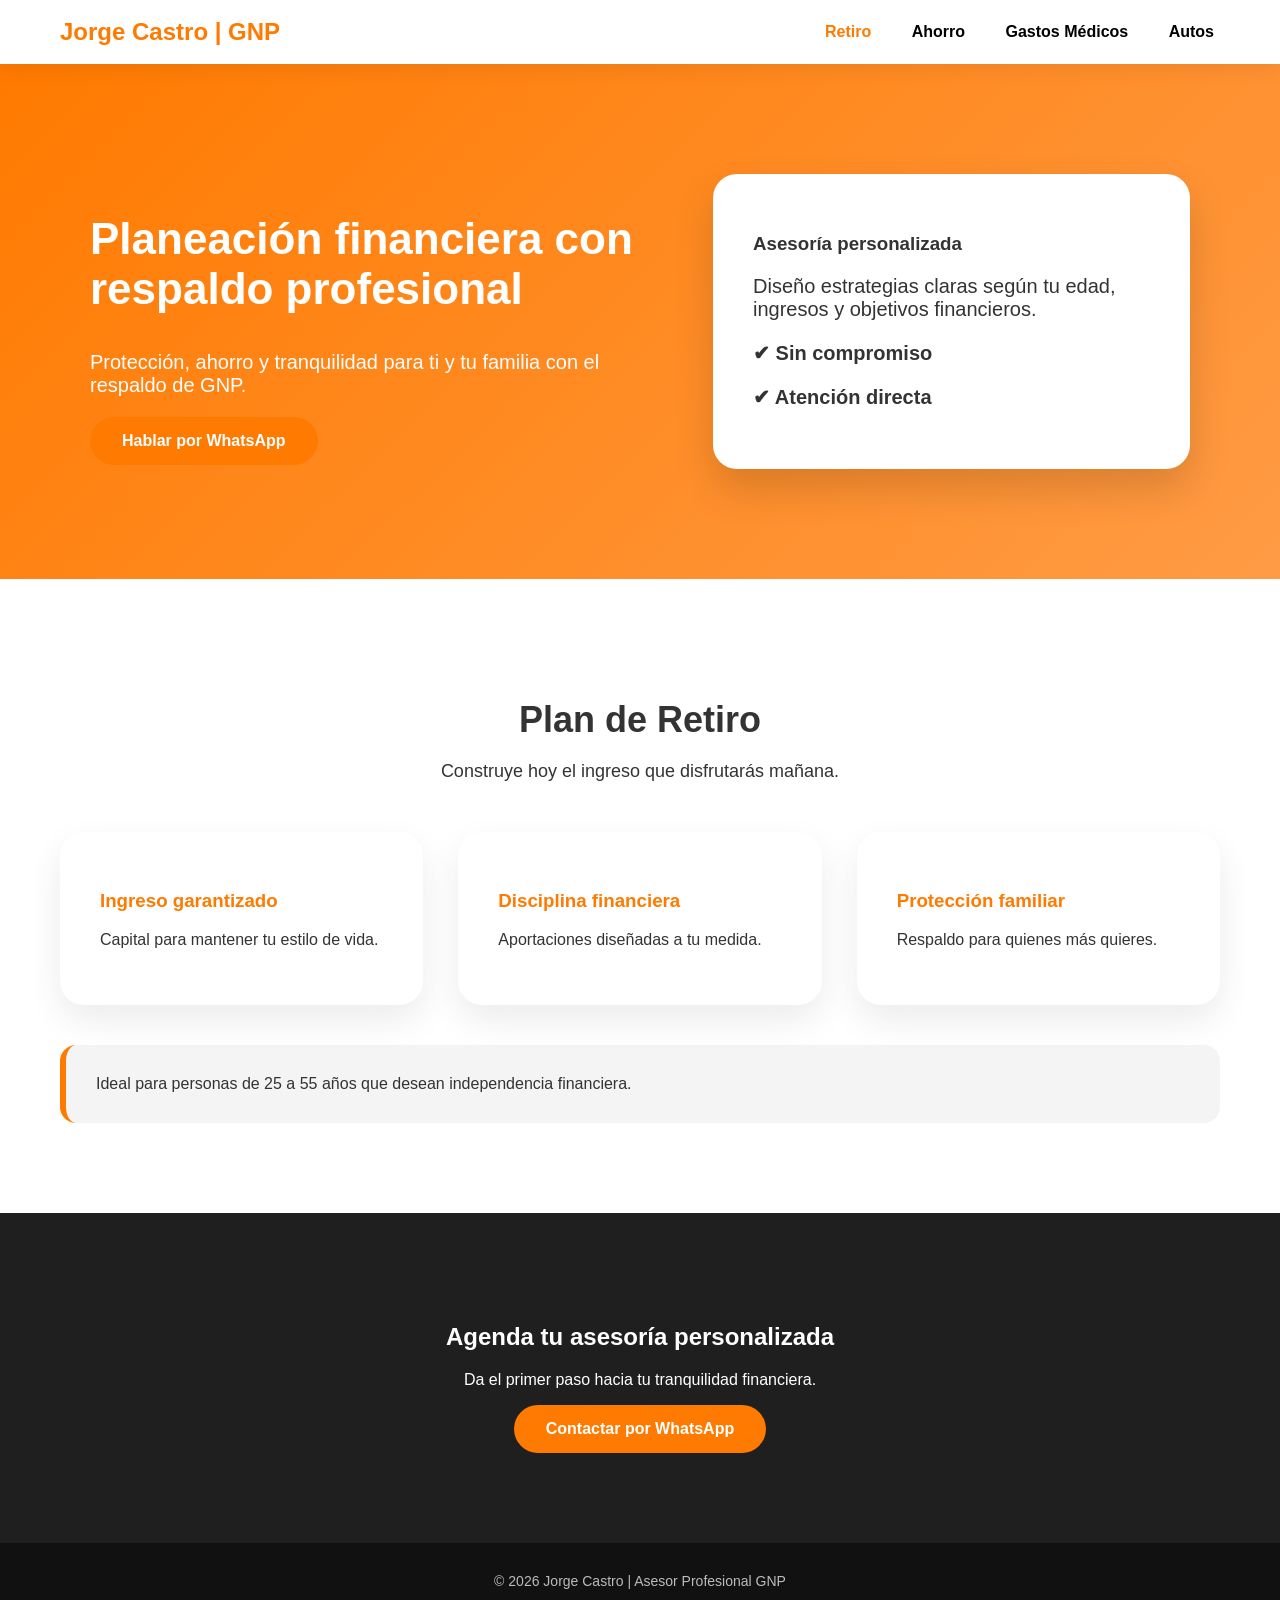
==== index.html @ 045566c6 "Update index.html" ====
<!DOCTYPE html>
<html lang="es">
<head>
<meta charset="UTF-8">
<title>Jorge Castro | Asesor Profesional GNP</title>
<meta name="viewport" content="width=device-width, initial-scale=1.0">
<meta name="description" content="Asesor profesional GNP. Retiro, Ahorro, Gastos Médicos Mayores y Autos.">

<style>
:root{
  --naranja:#ff7a00;
  --gris:#f4f4f4;
  --oscuro:#1f1f1f;
}
*{box-sizing:border-box}
body{
  margin:0;
  font-family:'Segoe UI', Arial, sans-serif;
  color:#333;
  background:#fff;
}
header{
  position:sticky;
  top:0;
  background:#fff;
  box-shadow:0 4px 20px rgba(0,0,0,.08);
  z-index:100;
}
.nav{
  max-width:1200px;
  margin:auto;
  padding:18px 20px;
  display:flex;
  justify-content:space-between;
  align-items:center;
}
.logo{
  font-size:24px;
  font-weight:700;
  color:var(--naranja);
}
.menu button{
  background:none;
  border:none;
  margin-left:24px;
  font-size:16px;
  cursor:pointer;
  font-weight:600;
}
.menu button.active,
.menu button:hover{color:var(--naranja)}

.hero{
  background:linear-gradient(135deg,var(--naranja),#ff9b45);
  color:#fff;
  padding:110px 20px;
}
.hero-inner{
  max-width:1100px;
  margin:auto;
  display:grid;
  grid-template-columns:1.1fr .9fr;
  gap:40px;
  align-items:center;
}
.hero h1{font-size:44px}
.hero p{font-size:20px}
.hero-card{
  background:#fff;
  color:#333;
  padding:40px;
  border-radius:24px;
  box-shadow:0 20px 40px rgba(0,0,0,.15);
}
.btn{
  display:inline-block;
  padding:15px 32px;
  background:var(--naranja);
  color:#fff;
  border-radius:40px;
  text-decoration:none;
  font-weight:700;
}

.section{
  max-width:1200px;
  margin:auto;
  padding:90px 20px;
  display:none;
}
.section.active{display:block}

.section h2{
  font-size:36px;
  text-align:center;
  margin-bottom:20px;
}
.section p.center{
  max-width:850px;
  margin:0 auto 50px;
  text-align:center;
  font-size:18px;
}

.grid{
  display:grid;
  grid-template-columns:repeat(auto-fit,minmax(260px,1fr));
  gap:35px;
}
.card{
  background:#fff;
  border-radius:24px;
  padding:40px;
  box-shadow:0 15px 35px rgba(0,0,0,.08);
}
.card h3{color:var(--naranja)}

.highlight{
  background:var(--gris);
  border-left:6px solid var(--naranja);
  padding:30px;
  border-radius:16px;
  margin-top:40px;
}

.cta{
  background:var(--oscuro);
  color:#fff;
  text-align:center;
  padding:90px 20px;
}
footer{
  background:#111;
  color:#bbb;
  text-align:center;
  padding:30px;
  font-size:14px;
}
</style>

<script>
function tab(id){
  document.querySelectorAll('.section').forEach(s=>s.classList.remove('active'));
  document.querySelectorAll('.menu button').forEach(b=>b.classList.remove('active'));
  document.getElementById(id).classList.add('active');
  document.getElementById('btn-'+id).classList.add('active');
}
</script>
</head>

<body>

<header>
  <div class="nav">
    <div class="logo">Jorge Castro | GNP</div>
    <div class="menu">
      <button id="btn-retiro" class="active" onclick="tab('retiro')">Retiro</button>
      <button id="btn-ahorro" onclick="tab('ahorro')">Ahorro</button>
      <button id="btn-gmm" onclick="tab('gmm')">Gastos Médicos</button>
      <button id="btn-auto" onclick="tab('auto')">Autos</button>
    </div>
  </div>
</header>

<section class="hero">
  <div class="hero-inner">
    <div>
      <h1>Planeación financiera con respaldo profesional</h1>
      <p>Protección, ahorro y tranquilidad para ti y tu familia con el respaldo de GNP.</p>
      <a class="btn" href="https://wa.me/5216121835809" target="_blank">Hablar por WhatsApp</a>
    </div>
    <div class="hero-card">
      <h3>Asesoría personalizada</h3>
      <p>Diseño estrategias claras según tu edad, ingresos y objetivos financieros.</p>
      <p><strong>✔ Sin compromiso</strong></p>
      <p><strong>✔ Atención directa</strong></p>
    </div>
  </div>
</section>

<!-- RETIRO -->
<section id="retiro" class="section active">
<h2>Plan de Retiro</h2>
<p class="center">Construye hoy el ingreso que disfrutarás mañana.</p>
<div class="grid">
  <div class="card"><h3>Ingreso garantizado</h3><p>Capital para mantener tu estilo de vida.</p></div>
  <div class="card"><h3>Disciplina financiera</h3><p>Aportaciones diseñadas a tu medida.</p></div>
  <div class="card"><h3>Protección familiar</h3><p>Respaldo para quienes más quieres.</p></div>
</div>
<div class="highlight">
Ideal para personas de 25 a 55 años que desean independencia financiera.
</div>
</section>

<!-- AHORRO -->
<section id="ahorro" class="section">
<h2>Planes de Ahorro</h2>
<p class="center">Convierte tu esfuerzo mensual en patrimonio.</p>
<div class="grid">
  <div class="card"><h3>Ahorro flexible</h3><p>Pagos ajustados a tus ingresos.</p></div>
  <div class="card"><h3>Objetivos claros</h3><p>Educación, viajes o patrimonio.</p></div>
  <div class="card"><h3>Crecimiento constante</h3><p>Planeación a mediano y largo plazo.</p></div>
</div>
</section>

<!-- GMM -->
<section id="gmm" class="section">
<h2>Gastos Médicos Mayores</h2>
<p class="center">Atención médica privada sin afectar tu economía.</p>
<div class="grid">
  <div class="card"><h3>Hospitales privados</h3><p>Red médica de calidad.</p></div>
  <div class="card"><h3>Emergencias cubiertas</h3><p>Tranquilidad ante imprevistos.</p></div>
  <div class="card"><h3>Protección total</h3><p>Para ti y tu familia.</p></div>
</div>
</section>

<!-- AUTO -->
<section id="auto" class="section">
<h2>Seguro de Auto</h2>
<p class="center">Maneja protegido en todo momento.</p>
<div class="grid">
  <div class="card"><h3>Daños y robo</h3><p>Coberturas completas.</p></div>
  <div class="card"><h3>Asistencia vial</h3><p>Apoyo 24/7.</p></div>
  <div class="card"><h3>Respaldo legal</h3><p>Protección ante cualquier siniestro.</p></div>
</div>
</section>

<section class="cta">
<h2>Agenda tu asesoría personalizada</h2>
<p>Da el primer paso hacia tu tranquilidad financiera.</p>
<a class="btn" href="https://wa.me/5216121835809" target="_blank">Contactar por WhatsApp</a>
</section>

<footer>
© 2026 Jorge Castro | Asesor Profesional GNP
</footer>

</body>
</html>
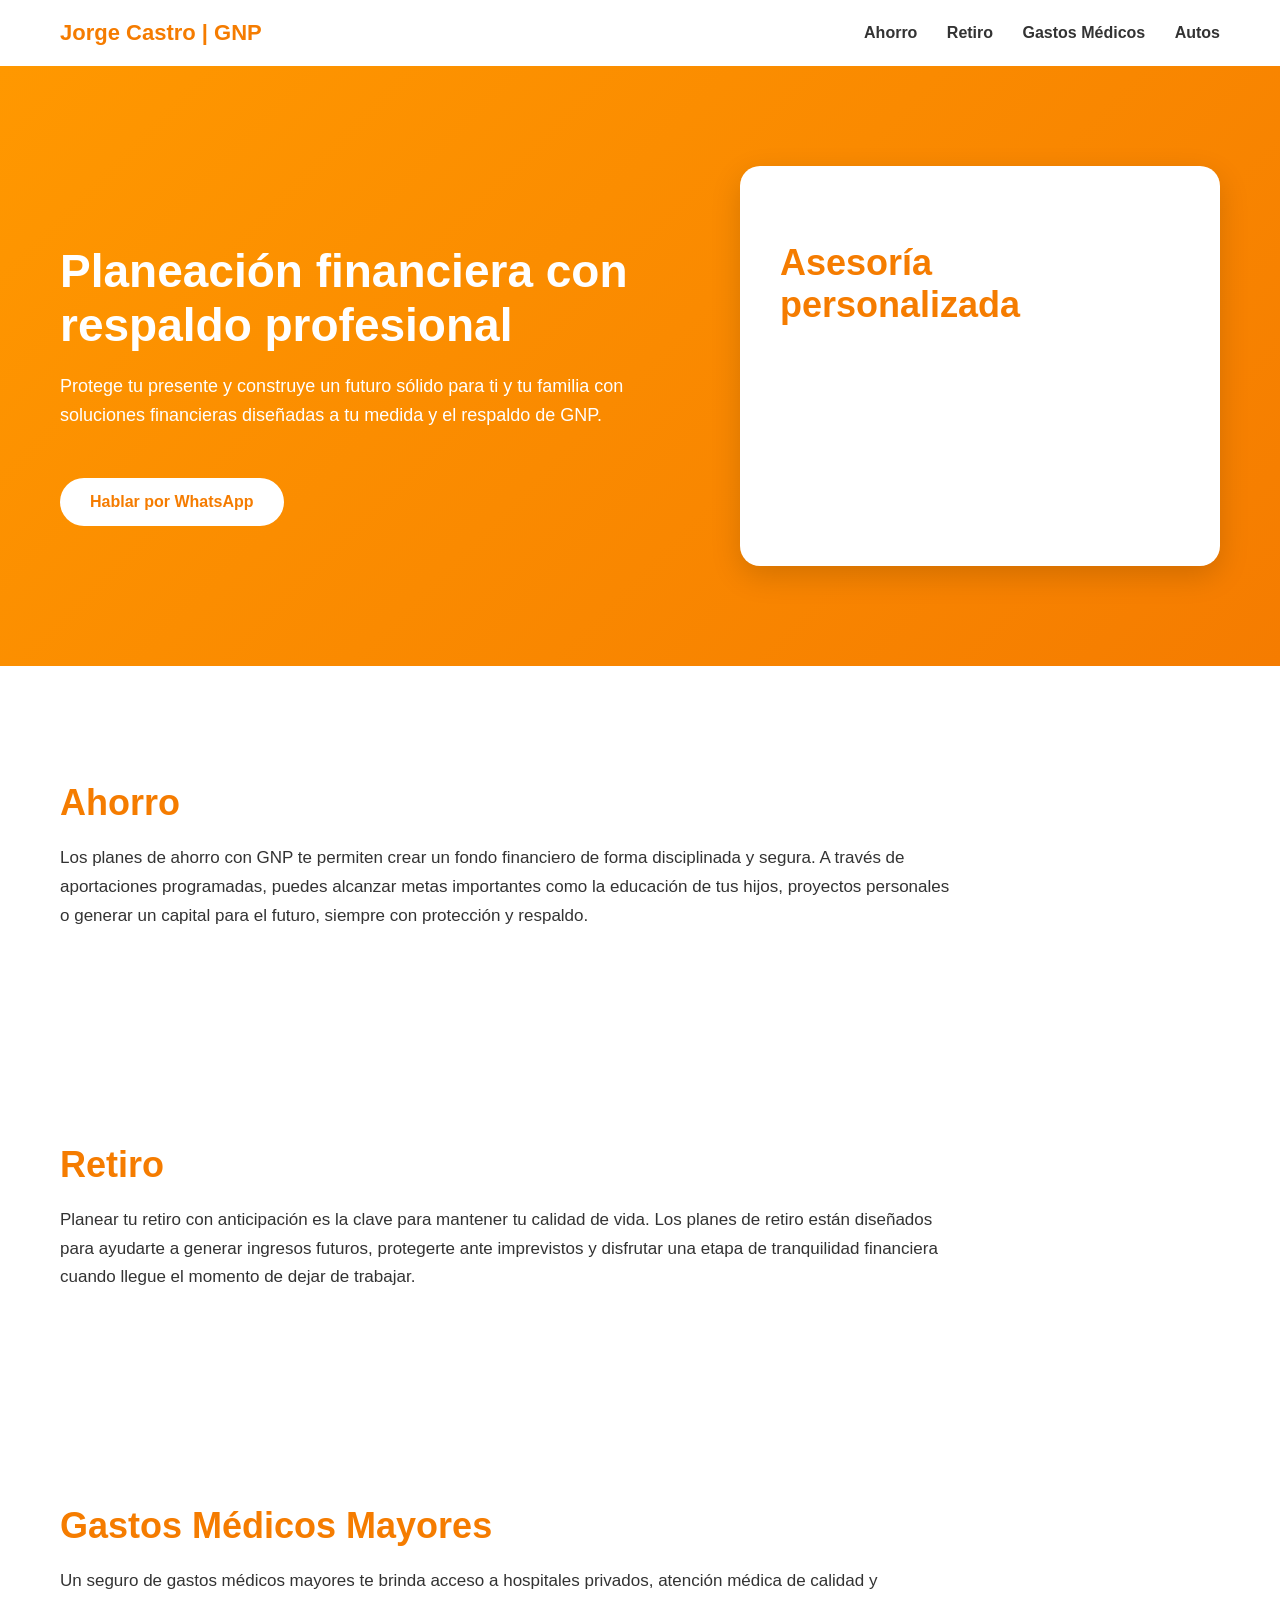
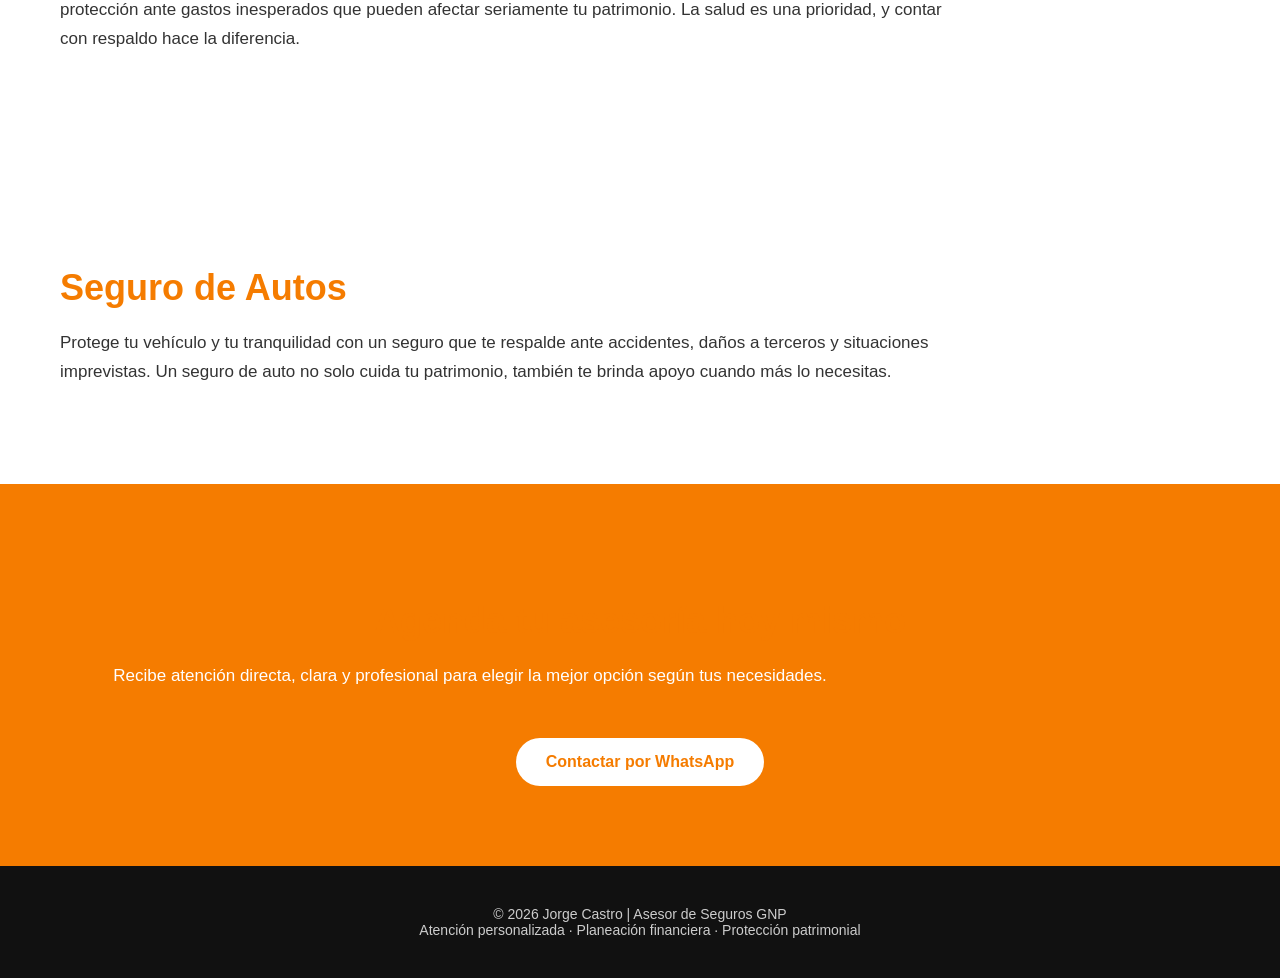
==== commit 5252bdd6: "Update index.html" ====
--- a/index.html
+++ b/index.html
@@ -1,240 +1,214 @@
 <!DOCTYPE html>
 <html lang="es">
 <head>
-<meta charset="UTF-8">
-<title>Jorge Castro | Asesor Profesional GNP</title>
-<meta name="viewport" content="width=device-width, initial-scale=1.0">
-<meta name="description" content="Asesor profesional GNP. Retiro, Ahorro, Gastos Médicos Mayores y Autos.">
-
-<style>
-:root{
-  --naranja:#ff7a00;
-  --gris:#f4f4f4;
-  --oscuro:#1f1f1f;
-}
-*{box-sizing:border-box}
-body{
-  margin:0;
-  font-family:'Segoe UI', Arial, sans-serif;
-  color:#333;
-  background:#fff;
-}
-header{
-  position:sticky;
-  top:0;
-  background:#fff;
-  box-shadow:0 4px 20px rgba(0,0,0,.08);
-  z-index:100;
-}
-.nav{
-  max-width:1200px;
-  margin:auto;
-  padding:18px 20px;
-  display:flex;
-  justify-content:space-between;
-  align-items:center;
-}
-.logo{
-  font-size:24px;
-  font-weight:700;
-  color:var(--naranja);
-}
-.menu button{
-  background:none;
-  border:none;
-  margin-left:24px;
-  font-size:16px;
-  cursor:pointer;
-  font-weight:600;
-}
-.menu button.active,
-.menu button:hover{color:var(--naranja)}
-
-.hero{
-  background:linear-gradient(135deg,var(--naranja),#ff9b45);
-  color:#fff;
-  padding:110px 20px;
-}
-.hero-inner{
-  max-width:1100px;
-  margin:auto;
-  display:grid;
-  grid-template-columns:1.1fr .9fr;
-  gap:40px;
-  align-items:center;
-}
-.hero h1{font-size:44px}
-.hero p{font-size:20px}
-.hero-card{
-  background:#fff;
-  color:#333;
-  padding:40px;
-  border-radius:24px;
-  box-shadow:0 20px 40px rgba(0,0,0,.15);
-}
-.btn{
-  display:inline-block;
-  padding:15px 32px;
-  background:var(--naranja);
-  color:#fff;
-  border-radius:40px;
-  text-decoration:none;
-  font-weight:700;
-}
-
-.section{
-  max-width:1200px;
-  margin:auto;
-  padding:90px 20px;
-  display:none;
-}
-.section.active{display:block}
-
-.section h2{
-  font-size:36px;
-  text-align:center;
-  margin-bottom:20px;
-}
-.section p.center{
-  max-width:850px;
-  margin:0 auto 50px;
-  text-align:center;
-  font-size:18px;
-}
-
-.grid{
-  display:grid;
-  grid-template-columns:repeat(auto-fit,minmax(260px,1fr));
-  gap:35px;
-}
-.card{
-  background:#fff;
-  border-radius:24px;
-  padding:40px;
-  box-shadow:0 15px 35px rgba(0,0,0,.08);
-}
-.card h3{color:var(--naranja)}
-
-.highlight{
-  background:var(--gris);
-  border-left:6px solid var(--naranja);
-  padding:30px;
-  border-radius:16px;
-  margin-top:40px;
-}
-
-.cta{
-  background:var(--oscuro);
-  color:#fff;
-  text-align:center;
-  padding:90px 20px;
-}
-footer{
-  background:#111;
-  color:#bbb;
-  text-align:center;
-  padding:30px;
-  font-size:14px;
-}
-</style>
-
-<script>
-function tab(id){
-  document.querySelectorAll('.section').forEach(s=>s.classList.remove('active'));
-  document.querySelectorAll('.menu button').forEach(b=>b.classList.remove('active'));
-  document.getElementById(id).classList.add('active');
-  document.getElementById('btn-'+id).classList.add('active');
-}
-</script>
+  <meta charset="UTF-8">
+  <meta name="viewport" content="width=device-width, initial-scale=1.0">
+  <title>Jorge Castro | Asesor de Seguros GNP</title>
+
+  <style>
+    body {
+      margin: 0;
+      font-family: Arial, Helvetica, sans-serif;
+      background: #ffffff;
+      color: #333;
+    }
+
+    header {
+      display: flex;
+      justify-content: space-between;
+      align-items: center;
+      padding: 20px 60px;
+      background: #ffffff;
+      box-shadow: 0 2px 8px rgba(0,0,0,0.05);
+    }
+
+    header h1 {
+      color: #f57c00;
+      font-size: 22px;
+      margin: 0;
+    }
+
+    nav a {
+      margin-left: 25px;
+      text-decoration: none;
+      font-weight: bold;
+      color: #333;
+    }
+
+    nav a:hover {
+      color: #f57c00;
+    }
+
+    .hero {
+      background: linear-gradient(135deg, #ff9800, #f57c00);
+      color: white;
+      padding: 100px 60px;
+      display: flex;
+      justify-content: space-between;
+      align-items: center;
+      flex-wrap: wrap;
+    }
+
+    .hero-text {
+      max-width: 600px;
+    }
+
+    .hero h2 {
+      font-size: 46px;
+      margin-bottom: 20px;
+    }
+
+    .hero p {
+      font-size: 18px;
+      line-height: 1.6;
+    }
+
+    .btn {
+      display: inline-block;
+      margin-top: 30px;
+      padding: 15px 30px;
+      background: white;
+      color: #f57c00;
+      font-weight: bold;
+      border-radius: 30px;
+      text-decoration: none;
+    }
+
+    .card {
+      background: white;
+      padding: 40px;
+      border-radius: 20px;
+      box-shadow: 0 10px 30px rgba(0,0,0,0.15);
+      max-width: 400px;
+    }
+
+    section {
+      padding: 80px 60px;
+    }
+
+    section h3 {
+      font-size: 36px;
+      color: #f57c00;
+      margin-bottom: 20px;
+    }
+
+    section p {
+      font-size: 17px;
+      line-height: 1.7;
+      max-width: 900px;
+    }
+
+    .cta {
+      background: #f57c00;
+      color: white;
+      text-align: center;
+      padding: 80px 20px;
+    }
+
+    .cta h3 {
+      font-size: 36px;
+      margin-bottom: 20px;
+    }
+
+    footer {
+      background: #111;
+      color: #ccc;
+      text-align: center;
+      padding: 40px 20px;
+      font-size: 14px;
+    }
+  </style>
 </head>
 
 <body>
 
 <header>
-  <div class="nav">
-    <div class="logo">Jorge Castro | GNP</div>
-    <div class="menu">
-      <button id="btn-retiro" class="active" onclick="tab('retiro')">Retiro</button>
-      <button id="btn-ahorro" onclick="tab('ahorro')">Ahorro</button>
-      <button id="btn-gmm" onclick="tab('gmm')">Gastos Médicos</button>
-      <button id="btn-auto" onclick="tab('auto')">Autos</button>
-    </div>
+  <h1>Jorge Castro | GNP</h1>
+  <nav>
+    <a href="#ahorro">Ahorro</a>
+    <a href="#retiro">Retiro</a>
+    <a href="#gastos">Gastos Médicos</a>
+    <a href="#autos">Autos</a>
+  </nav>
+</header>
+
+<section class="hero">
+  <div class="hero-text">
+    <h2>Planeación financiera con respaldo profesional</h2>
+    <p>
+      Protege tu presente y construye un futuro sólido para ti y tu familia
+      con soluciones financieras diseñadas a tu medida y el respaldo de GNP.
+    </p>
+    <a class="btn" href="https://wa.me/526121835809" target="_blank">
+      Hablar por WhatsApp
+    </a>
   </div>
-</header>
-
-<section class="hero">
-  <div class="hero-inner">
-    <div>
-      <h1>Planeación financiera con respaldo profesional</h1>
-      <p>Protección, ahorro y tranquilidad para ti y tu familia con el respaldo de GNP.</p>
-      <a class="btn" href="https://wa.me/5216121835809" target="_blank">Hablar por WhatsApp</a>
-    </div>
-    <div class="hero-card">
-      <h3>Asesoría personalizada</h3>
-      <p>Diseño estrategias claras según tu edad, ingresos y objetivos financieros.</p>
-      <p><strong>✔ Sin compromiso</strong></p>
-      <p><strong>✔ Atención directa</strong></p>
-    </div>
+
+  <div class="card">
+    <h3>Asesoría personalizada</h3>
+    <p>
+      Diseño estrategias claras de protección, ahorro e inversión de acuerdo
+      a tu edad, ingresos y objetivos financieros.
+    </p>
+    <p>✔ Sin compromiso<br>✔ Atención directa</p>
   </div>
 </section>
 
-<!-- RETIRO -->
-<section id="retiro" class="section active">
-<h2>Plan de Retiro</h2>
-<p class="center">Construye hoy el ingreso que disfrutarás mañana.</p>
-<div class="grid">
-  <div class="card"><h3>Ingreso garantizado</h3><p>Capital para mantener tu estilo de vida.</p></div>
-  <div class="card"><h3>Disciplina financiera</h3><p>Aportaciones diseñadas a tu medida.</p></div>
-  <div class="card"><h3>Protección familiar</h3><p>Respaldo para quienes más quieres.</p></div>
-</div>
-<div class="highlight">
-Ideal para personas de 25 a 55 años que desean independencia financiera.
-</div>
-</section>
-
-<!-- AHORRO -->
-<section id="ahorro" class="section">
-<h2>Planes de Ahorro</h2>
-<p class="center">Convierte tu esfuerzo mensual en patrimonio.</p>
-<div class="grid">
-  <div class="card"><h3>Ahorro flexible</h3><p>Pagos ajustados a tus ingresos.</p></div>
-  <div class="card"><h3>Objetivos claros</h3><p>Educación, viajes o patrimonio.</p></div>
-  <div class="card"><h3>Crecimiento constante</h3><p>Planeación a mediano y largo plazo.</p></div>
-</div>
-</section>
-
-<!-- GMM -->
-<section id="gmm" class="section">
-<h2>Gastos Médicos Mayores</h2>
-<p class="center">Atención médica privada sin afectar tu economía.</p>
-<div class="grid">
-  <div class="card"><h3>Hospitales privados</h3><p>Red médica de calidad.</p></div>
-  <div class="card"><h3>Emergencias cubiertas</h3><p>Tranquilidad ante imprevistos.</p></div>
-  <div class="card"><h3>Protección total</h3><p>Para ti y tu familia.</p></div>
-</div>
-</section>
-
-<!-- AUTO -->
-<section id="auto" class="section">
-<h2>Seguro de Auto</h2>
-<p class="center">Maneja protegido en todo momento.</p>
-<div class="grid">
-  <div class="card"><h3>Daños y robo</h3><p>Coberturas completas.</p></div>
-  <div class="card"><h3>Asistencia vial</h3><p>Apoyo 24/7.</p></div>
-  <div class="card"><h3>Respaldo legal</h3><p>Protección ante cualquier siniestro.</p></div>
-</div>
+<section id="ahorro">
+  <h3>Ahorro</h3>
+  <p>
+    Los planes de ahorro con GNP te permiten crear un fondo financiero de forma
+    disciplinada y segura. A través de aportaciones programadas, puedes alcanzar
+    metas importantes como la educación de tus hijos, proyectos personales o
+    generar un capital para el futuro, siempre con protección y respaldo.
+  </p>
+</section>
+
+<section id="retiro">
+  <h3>Retiro</h3>
+  <p>
+    Planear tu retiro con anticipación es la clave para mantener tu calidad de
+    vida. Los planes de retiro están diseñados para ayudarte a generar ingresos
+    futuros, protegerte ante imprevistos y disfrutar una etapa de tranquilidad
+    financiera cuando llegue el momento de dejar de trabajar.
+  </p>
+</section>
+
+<section id="gastos">
+  <h3>Gastos Médicos Mayores</h3>
+  <p>
+    Un seguro de gastos médicos mayores te brinda acceso a hospitales privados,
+    atención médica de calidad y protección ante gastos inesperados que pueden
+    afectar seriamente tu patrimonio. La salud es una prioridad, y contar con
+    respaldo hace la diferencia.
+  </p>
+</section>
+
+<section id="autos">
+  <h3>Seguro de Autos</h3>
+  <p>
+    Protege tu vehículo y tu tranquilidad con un seguro que te respalde ante
+    accidentes, daños a terceros y situaciones imprevistas. Un seguro de auto
+    no solo cuida tu patrimonio, también te brinda apoyo cuando más lo necesitas.
+  </p>
 </section>
 
 <section class="cta">
-<h2>Agenda tu asesoría personalizada</h2>
-<p>Da el primer paso hacia tu tranquilidad financiera.</p>
-<a class="btn" href="https://wa.me/5216121835809" target="_blank">Contactar por WhatsApp</a>
+  <h3>Agenda tu asesoría hoy mismo</h3>
+  <p>
+    Recibe atención directa, clara y profesional para elegir la mejor opción
+    según tus necesidades.
+  </p>
+  <a class="btn" href="https://wa.me/526121835809" target="_blank">
+    Contactar por WhatsApp
+  </a>
 </section>
 
 <footer>
-© 2026 Jorge Castro | Asesor Profesional GNP
+  © 2026 Jorge Castro | Asesor de Seguros GNP  
+  <br>
+  Atención personalizada · Planeación financiera · Protección patrimonial
 </footer>
 
 </body>
 </html>
-
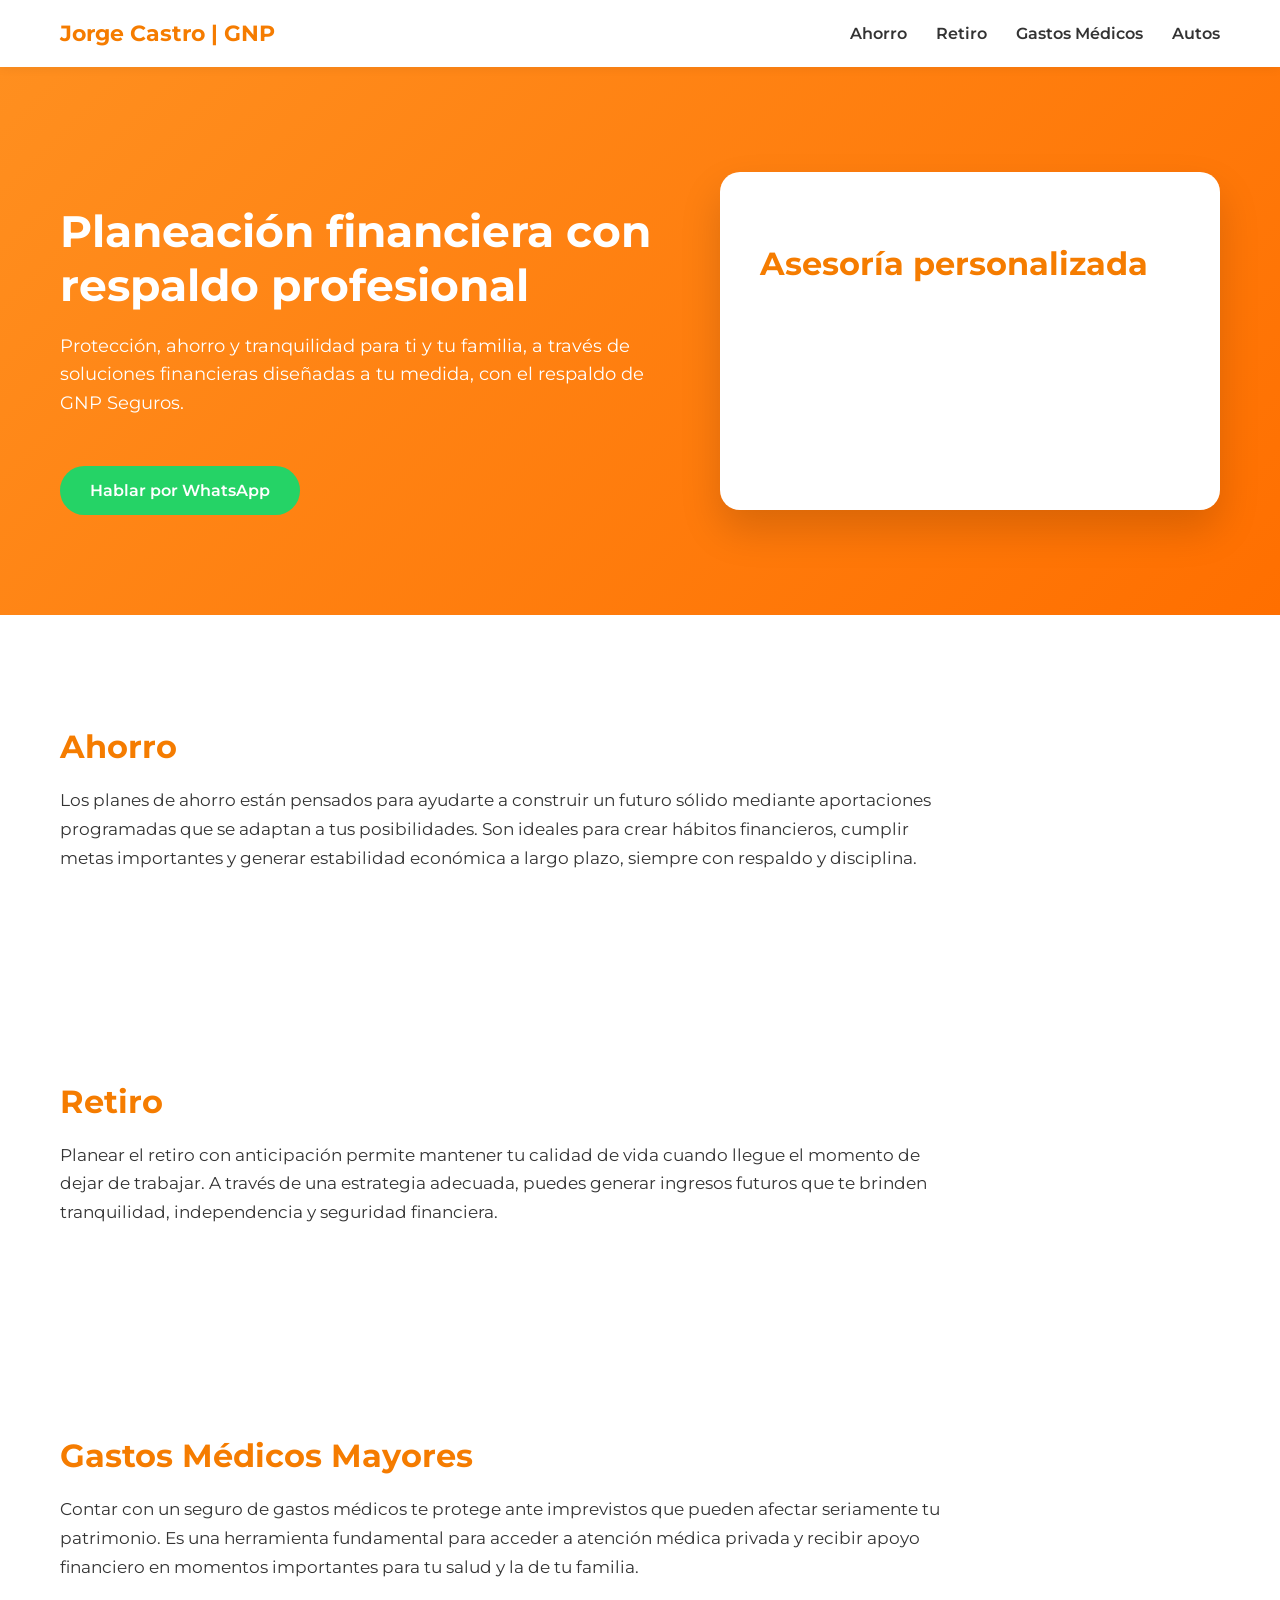
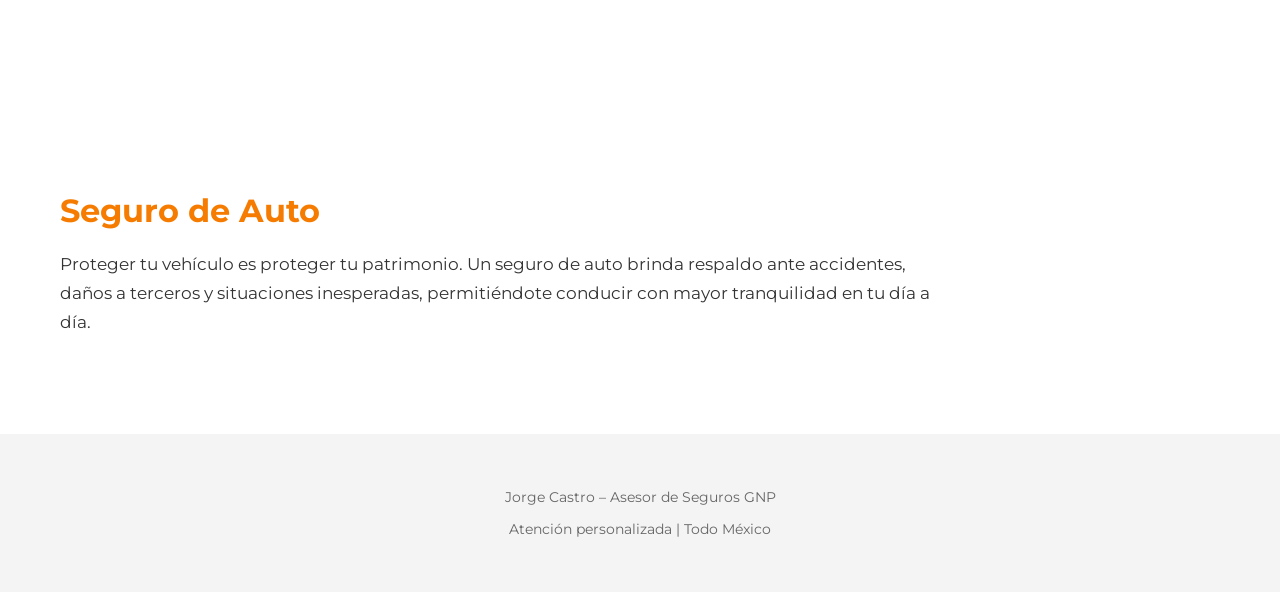
==== commit 4c9176a6: "Update index.html" ====
--- a/index.html
+++ b/index.html
@@ -1,213 +1,202 @@
 <!DOCTYPE html>
 <html lang="es">
 <head>
-  <meta charset="UTF-8">
-  <meta name="viewport" content="width=device-width, initial-scale=1.0">
-  <title>Jorge Castro | Asesor de Seguros GNP</title>
-
-  <style>
-    body {
-      margin: 0;
-      font-family: Arial, Helvetica, sans-serif;
-      background: #ffffff;
-      color: #333;
-    }
-
-    header {
-      display: flex;
-      justify-content: space-between;
-      align-items: center;
-      padding: 20px 60px;
-      background: #ffffff;
-      box-shadow: 0 2px 8px rgba(0,0,0,0.05);
-    }
-
-    header h1 {
-      color: #f57c00;
-      font-size: 22px;
-      margin: 0;
-    }
-
-    nav a {
-      margin-left: 25px;
-      text-decoration: none;
-      font-weight: bold;
-      color: #333;
-    }
-
-    nav a:hover {
-      color: #f57c00;
-    }
-
-    .hero {
-      background: linear-gradient(135deg, #ff9800, #f57c00);
-      color: white;
-      padding: 100px 60px;
-      display: flex;
-      justify-content: space-between;
-      align-items: center;
-      flex-wrap: wrap;
-    }
-
-    .hero-text {
-      max-width: 600px;
-    }
-
-    .hero h2 {
-      font-size: 46px;
-      margin-bottom: 20px;
-    }
-
-    .hero p {
-      font-size: 18px;
-      line-height: 1.6;
-    }
-
-    .btn {
-      display: inline-block;
-      margin-top: 30px;
-      padding: 15px 30px;
-      background: white;
-      color: #f57c00;
-      font-weight: bold;
-      border-radius: 30px;
-      text-decoration: none;
-    }
-
-    .card {
-      background: white;
-      padding: 40px;
-      border-radius: 20px;
-      box-shadow: 0 10px 30px rgba(0,0,0,0.15);
-      max-width: 400px;
-    }
-
-    section {
-      padding: 80px 60px;
-    }
-
-    section h3 {
-      font-size: 36px;
-      color: #f57c00;
-      margin-bottom: 20px;
-    }
-
-    section p {
-      font-size: 17px;
-      line-height: 1.7;
-      max-width: 900px;
-    }
-
-    .cta {
-      background: #f57c00;
-      color: white;
-      text-align: center;
-      padding: 80px 20px;
-    }
-
-    .cta h3 {
-      font-size: 36px;
-      margin-bottom: 20px;
-    }
-
-    footer {
-      background: #111;
-      color: #ccc;
-      text-align: center;
-      padding: 40px 20px;
-      font-size: 14px;
-    }
-  </style>
+    <meta charset="UTF-8">
+    <title>Jorge Castro | Asesor de Seguros GNP</title>
+    <meta name="viewport" content="width=device-width, initial-scale=1.0">
+
+    <!-- SEO básico -->
+    <meta name="description" content="Jorge Castro, Asesor de Seguros GNP. Planeación financiera, ahorro, retiro, gastos médicos y seguros de auto. Atención personalizada.">
+    <meta name="keywords" content="GNP, seguros, ahorro, retiro, gastos médicos, seguro de auto, asesor GNP">
+
+    <!-- Google Font -->
+    <link href="https://fonts.googleapis.com/css2?family=Montserrat:wght@400;600;700&display=swap" rel="stylesheet">
+
+    <style>
+        body {
+            margin: 0;
+            font-family: 'Montserrat', sans-serif;
+            background-color: #ffffff;
+            color: #333;
+        }
+
+        header {
+            background: #ffffff;
+            padding: 20px 60px;
+            display: flex;
+            justify-content: space-between;
+            align-items: center;
+            box-shadow: 0 2px 10px rgba(0,0,0,0.05);
+            position: sticky;
+            top: 0;
+            z-index: 100;
+        }
+
+        header h1 {
+            color: #f57c00;
+            font-size: 22px;
+            margin: 0;
+        }
+
+        nav a {
+            margin-left: 25px;
+            text-decoration: none;
+            color: #333;
+            font-weight: 600;
+        }
+
+        nav a:hover {
+            color: #f57c00;
+        }
+
+        .hero {
+            background: linear-gradient(135deg, #ff8f1f, #ff6f00);
+            color: #fff;
+            padding: 100px 60px;
+            display: flex;
+            justify-content: space-between;
+            align-items: center;
+        }
+
+        .hero-text {
+            max-width: 600px;
+        }
+
+        .hero-text h2 {
+            font-size: 44px;
+            margin-bottom: 20px;
+        }
+
+        .hero-text p {
+            font-size: 18px;
+            line-height: 1.6;
+        }
+
+        .btn-whatsapp {
+            display: inline-block;
+            margin-top: 30px;
+            background: #25D366;
+            color: #fff;
+            padding: 15px 30px;
+            border-radius: 30px;
+            text-decoration: none;
+            font-weight: 600;
+        }
+
+        .card {
+            background: #fff;
+            border-radius: 20px;
+            padding: 40px;
+            max-width: 420px;
+            box-shadow: 0 20px 40px rgba(0,0,0,0.15);
+        }
+
+        section {
+            padding: 80px 60px;
+        }
+
+        section h3 {
+            color: #f57c00;
+            font-size: 32px;
+            margin-bottom: 20px;
+        }
+
+        section p {
+            font-size: 17px;
+            line-height: 1.7;
+            max-width: 900px;
+        }
+
+        footer {
+            background: #f4f4f4;
+            padding: 40px;
+            text-align: center;
+            font-size: 14px;
+            color: #666;
+        }
+    </style>
 </head>
 
 <body>
 
 <header>
-  <h1>Jorge Castro | GNP</h1>
-  <nav>
-    <a href="#ahorro">Ahorro</a>
-    <a href="#retiro">Retiro</a>
-    <a href="#gastos">Gastos Médicos</a>
-    <a href="#autos">Autos</a>
-  </nav>
+    <h1>Jorge Castro | GNP</h1>
+    <nav>
+        <a href="#ahorro">Ahorro</a>
+        <a href="#retiro">Retiro</a>
+        <a href="#gastos">Gastos Médicos</a>
+        <a href="#autos">Autos</a>
+    </nav>
 </header>
 
 <section class="hero">
-  <div class="hero-text">
-    <h2>Planeación financiera con respaldo profesional</h2>
-    <p>
-      Protege tu presente y construye un futuro sólido para ti y tu familia
-      con soluciones financieras diseñadas a tu medida y el respaldo de GNP.
-    </p>
-    <a class="btn" href="https://wa.me/526121835809" target="_blank">
-      Hablar por WhatsApp
-    </a>
-  </div>
-
-  <div class="card">
-    <h3>Asesoría personalizada</h3>
-    <p>
-      Diseño estrategias claras de protección, ahorro e inversión de acuerdo
-      a tu edad, ingresos y objetivos financieros.
-    </p>
-    <p>✔ Sin compromiso<br>✔ Atención directa</p>
-  </div>
+    <div class="hero-text">
+        <h2>Planeación financiera con respaldo profesional</h2>
+        <p>
+            Protección, ahorro y tranquilidad para ti y tu familia,
+            a través de soluciones financieras diseñadas a tu medida,
+            con el respaldo de GNP Seguros.
+        </p>
+
+        <a class="btn-whatsapp" href="https://wa.me/526121835809" target="_blank">
+            Hablar por WhatsApp
+        </a>
+    </div>
+
+    <div class="card">
+        <h3>Asesoría personalizada</h3>
+        <p>
+            Diseño estrategias claras de acuerdo con tu edad,
+            ingresos y objetivos financieros.
+        </p>
+        <p>✔ Atención directa</p>
+        <p>✔ Sin compromiso</p>
+    </div>
 </section>
 
 <section id="ahorro">
-  <h3>Ahorro</h3>
-  <p>
-    Los planes de ahorro con GNP te permiten crear un fondo financiero de forma
-    disciplinada y segura. A través de aportaciones programadas, puedes alcanzar
-    metas importantes como la educación de tus hijos, proyectos personales o
-    generar un capital para el futuro, siempre con protección y respaldo.
-  </p>
+    <h3>Ahorro</h3>
+    <p>
+        Los planes de ahorro están pensados para ayudarte a construir
+        un futuro sólido mediante aportaciones programadas que se adaptan
+        a tus posibilidades. Son ideales para crear hábitos financieros,
+        cumplir metas importantes y generar estabilidad económica a largo plazo,
+        siempre con respaldo y disciplina.
+    </p>
 </section>
 
 <section id="retiro">
-  <h3>Retiro</h3>
-  <p>
-    Planear tu retiro con anticipación es la clave para mantener tu calidad de
-    vida. Los planes de retiro están diseñados para ayudarte a generar ingresos
-    futuros, protegerte ante imprevistos y disfrutar una etapa de tranquilidad
-    financiera cuando llegue el momento de dejar de trabajar.
-  </p>
+    <h3>Retiro</h3>
+    <p>
+        Planear el retiro con anticipación permite mantener tu calidad de vida
+        cuando llegue el momento de dejar de trabajar. A través de una estrategia
+        adecuada, puedes generar ingresos futuros que te brinden tranquilidad,
+        independencia y seguridad financiera.
+    </p>
 </section>
 
 <section id="gastos">
-  <h3>Gastos Médicos Mayores</h3>
-  <p>
-    Un seguro de gastos médicos mayores te brinda acceso a hospitales privados,
-    atención médica de calidad y protección ante gastos inesperados que pueden
-    afectar seriamente tu patrimonio. La salud es una prioridad, y contar con
-    respaldo hace la diferencia.
-  </p>
+    <h3>Gastos Médicos Mayores</h3>
+    <p>
+        Contar con un seguro de gastos médicos te protege ante imprevistos
+        que pueden afectar seriamente tu patrimonio. Es una herramienta
+        fundamental para acceder a atención médica privada y recibir apoyo
+        financiero en momentos importantes para tu salud y la de tu familia.
+    </p>
 </section>
 
 <section id="autos">
-  <h3>Seguro de Autos</h3>
-  <p>
-    Protege tu vehículo y tu tranquilidad con un seguro que te respalde ante
-    accidentes, daños a terceros y situaciones imprevistas. Un seguro de auto
-    no solo cuida tu patrimonio, también te brinda apoyo cuando más lo necesitas.
-  </p>
-</section>
-
-<section class="cta">
-  <h3>Agenda tu asesoría hoy mismo</h3>
-  <p>
-    Recibe atención directa, clara y profesional para elegir la mejor opción
-    según tus necesidades.
-  </p>
-  <a class="btn" href="https://wa.me/526121835809" target="_blank">
-    Contactar por WhatsApp
-  </a>
+    <h3>Seguro de Auto</h3>
+    <p>
+        Proteger tu vehículo es proteger tu patrimonio. Un seguro de auto
+        brinda respaldo ante accidentes, daños a terceros y situaciones
+        inesperadas, permitiéndote conducir con mayor tranquilidad en tu día a día.
+    </p>
 </section>
 
 <footer>
-  © 2026 Jorge Castro | Asesor de Seguros GNP  
-  <br>
-  Atención personalizada · Planeación financiera · Protección patrimonial
+    <p>Jorge Castro – Asesor de Seguros GNP</p>
+    <p>Atención personalizada | Todo México</p>
 </footer>
 
 </body>
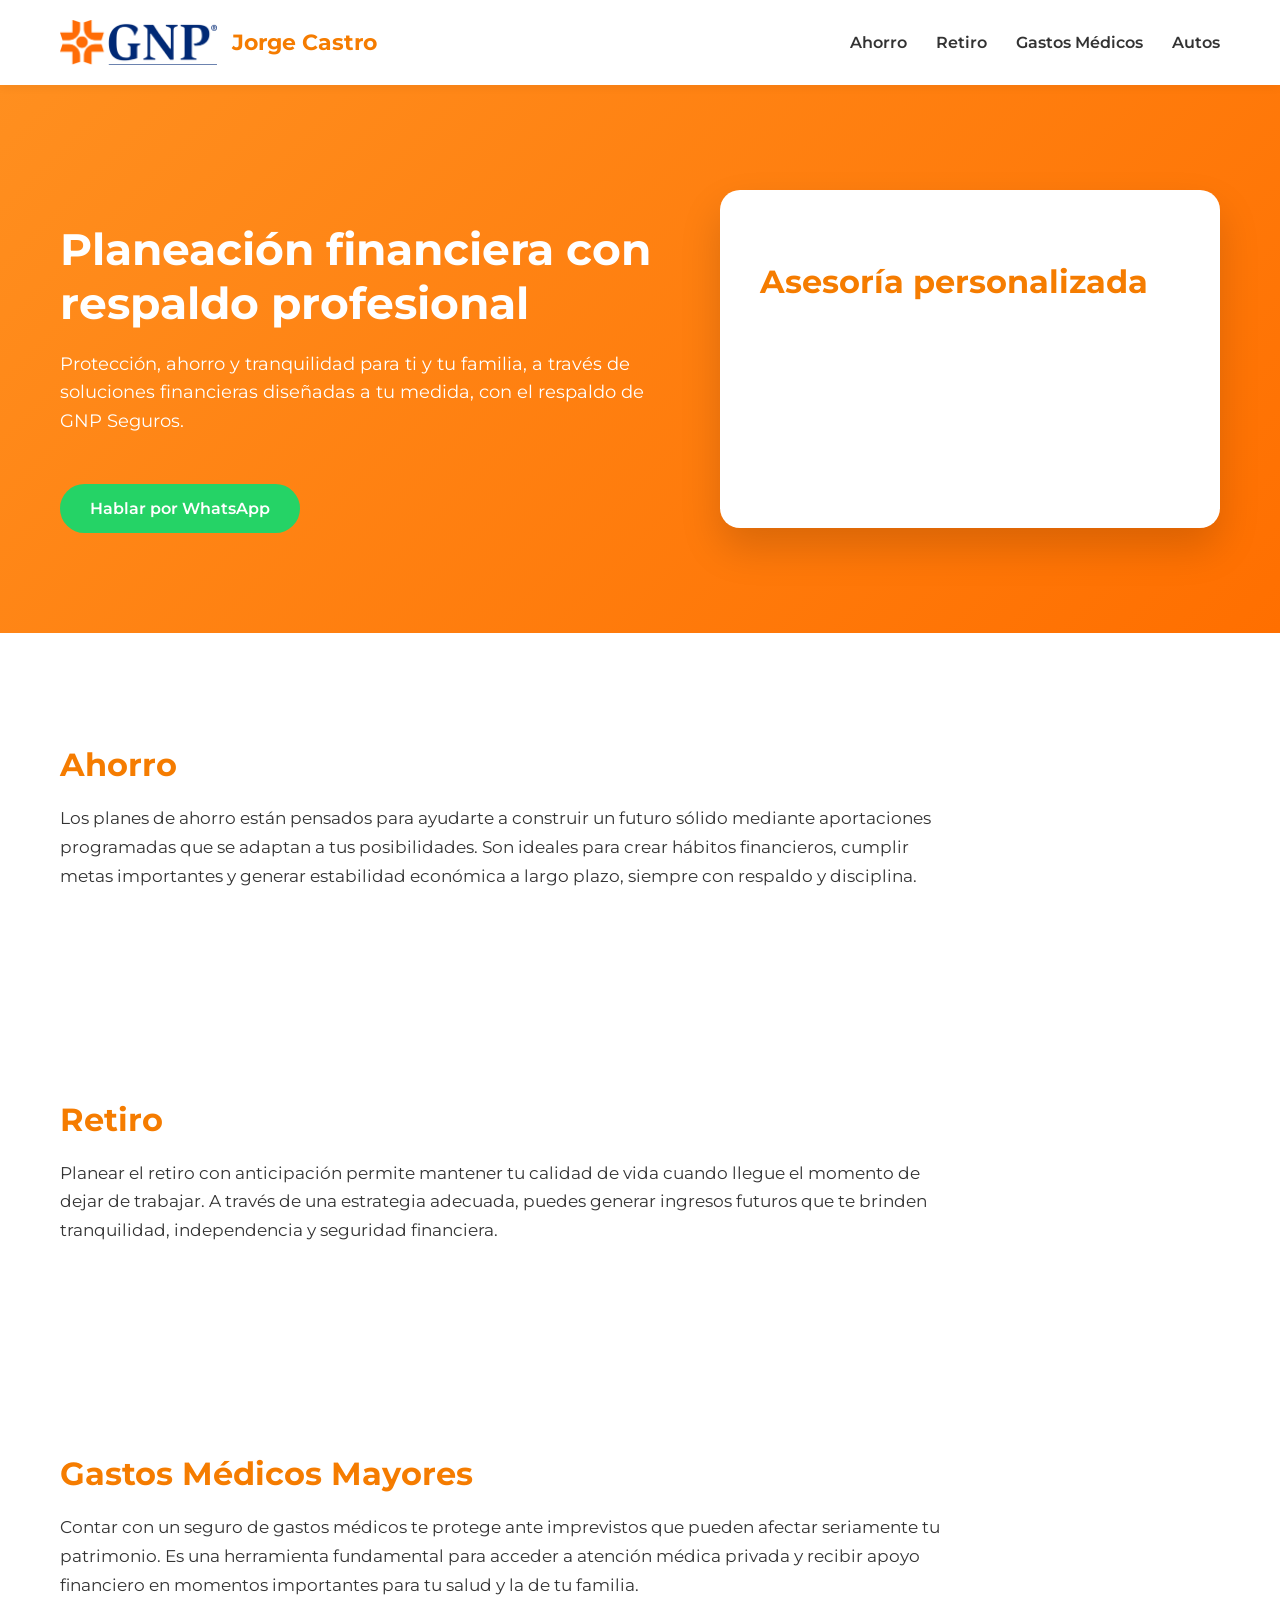
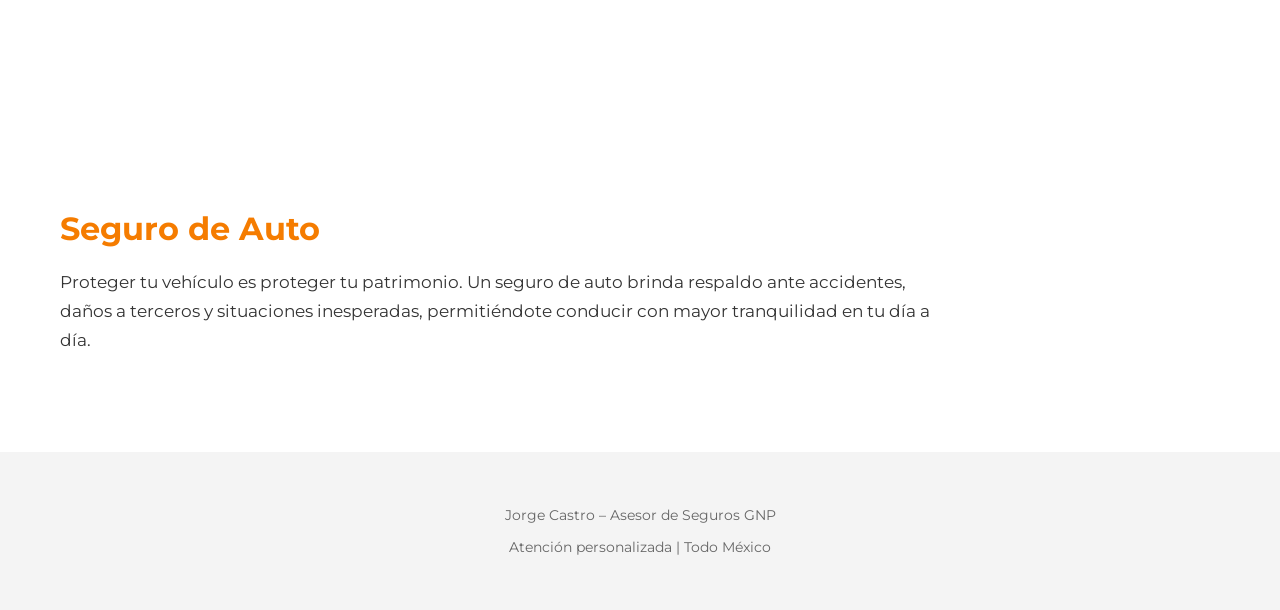
==== commit 4b123901: "Update index.html" ====
--- a/index.html
+++ b/index.html
@@ -120,7 +120,10 @@
 <body>
 
 <header>
-    <h1>Jorge Castro | GNP</h1>
+   <div style="display:flex; align-items:center; gap:15px;">
+    <img src="logo-gnp.png" alt="GNP Seguros" style="height:45px;">
+    <h1>Jorge Castro</h1>
+</div>
     <nav>
         <a href="#ahorro">Ahorro</a>
         <a href="#retiro">Retiro</a>
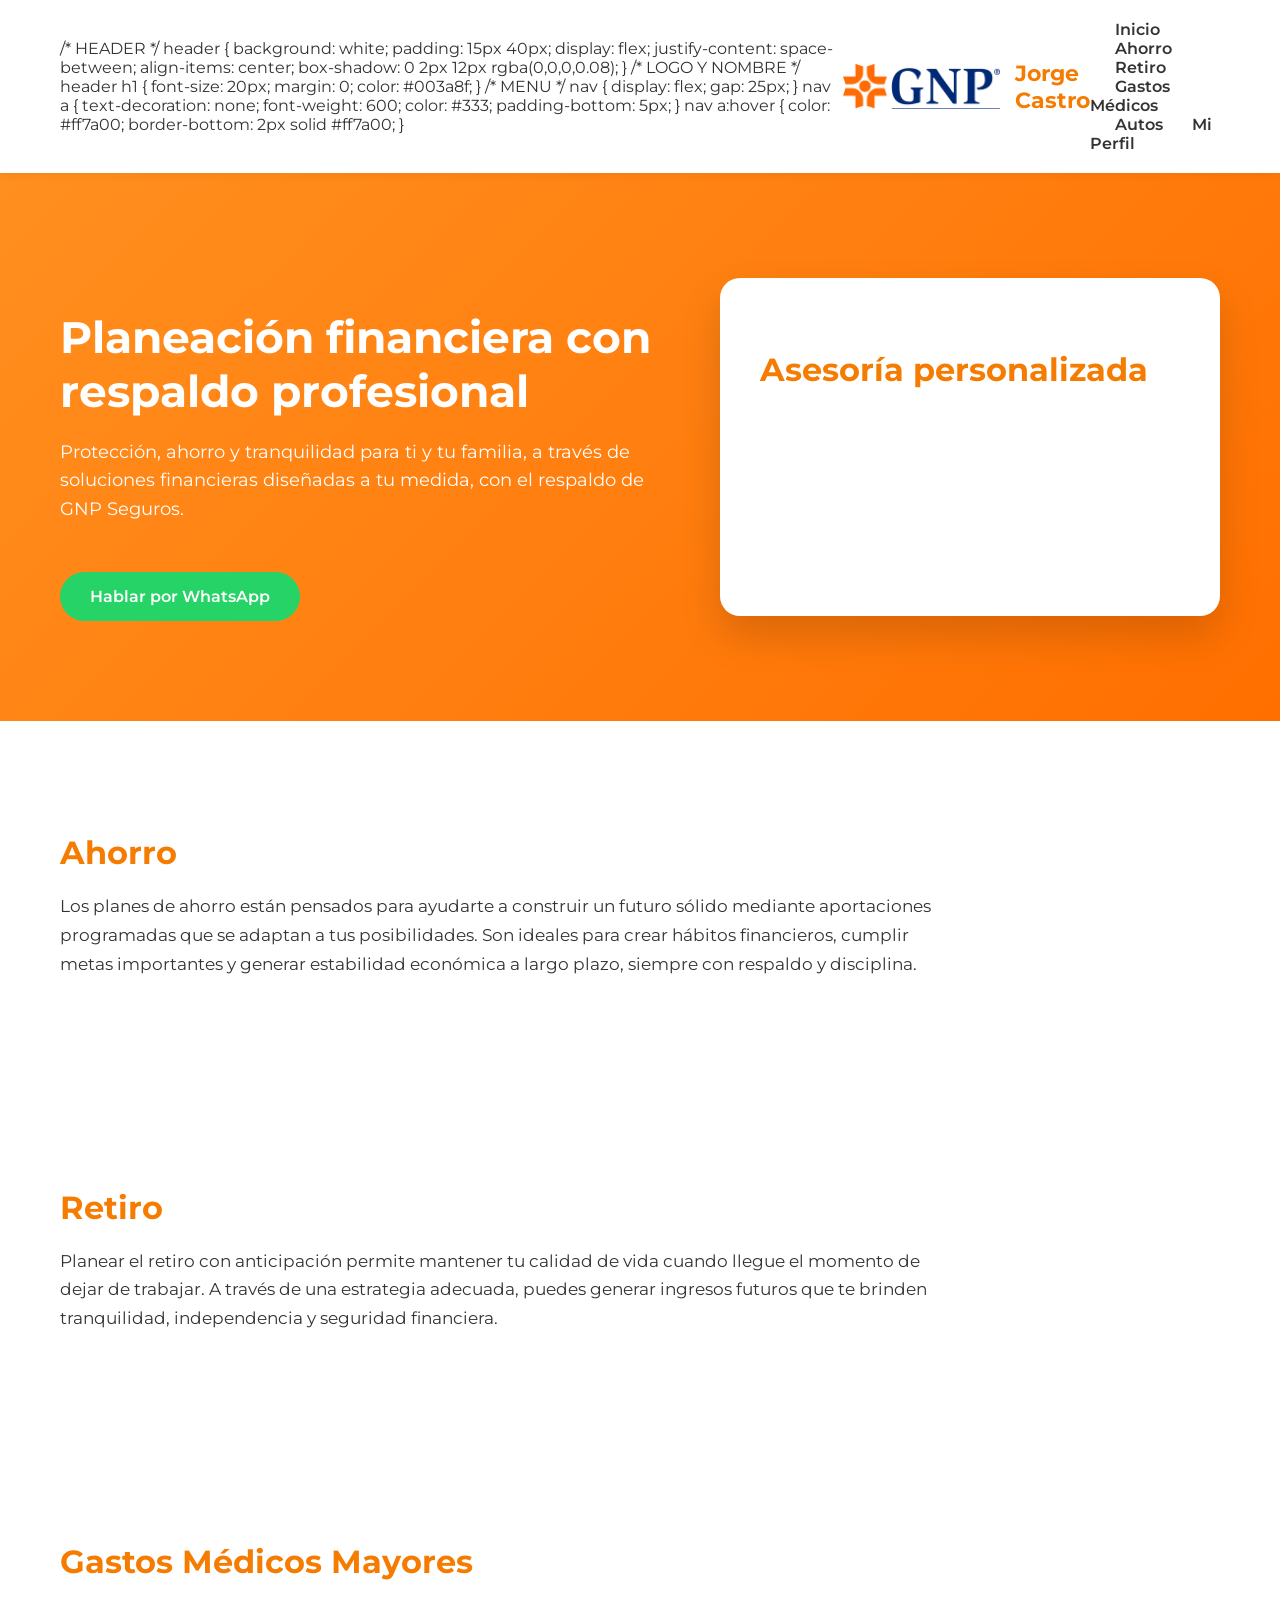
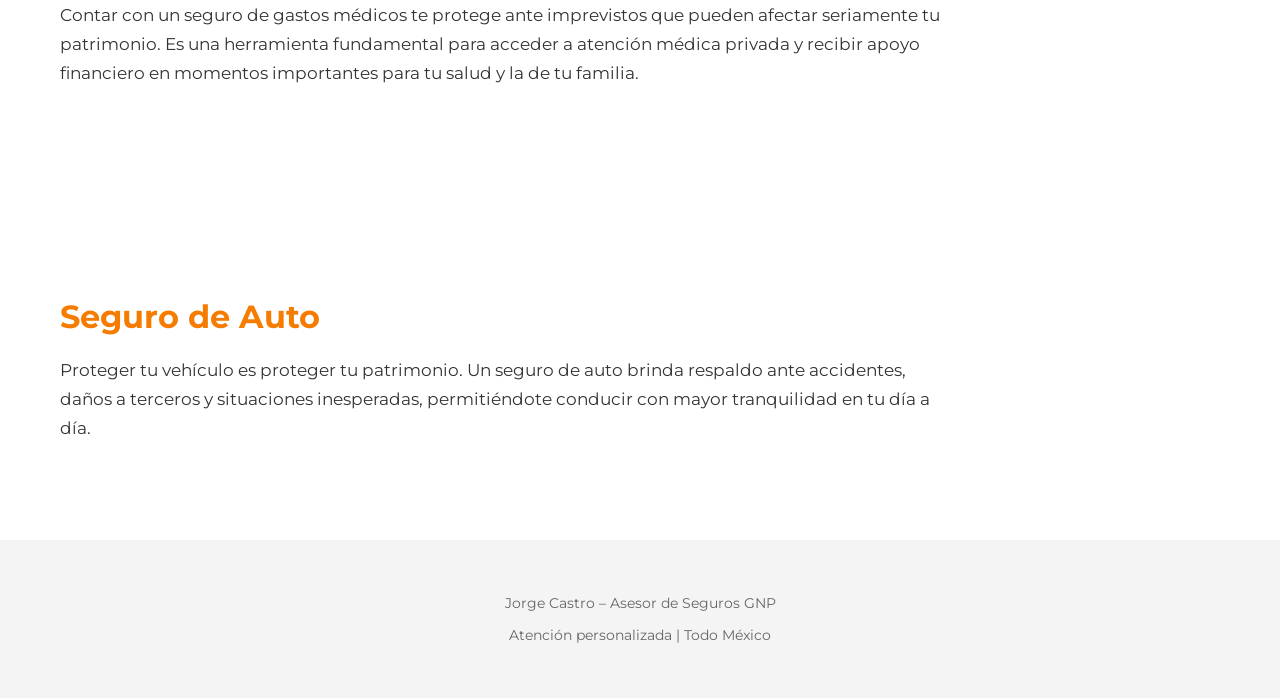
==== commit 6edf50e4: "Update index.html" ====
--- a/index.html
+++ b/index.html
@@ -120,15 +120,53 @@
 <body>
 
 <header>
+    /* HEADER */
+header {
+  background: white;
+  padding: 15px 40px;
+  display: flex;
+  justify-content: space-between;
+  align-items: center;
+  box-shadow: 0 2px 12px rgba(0,0,0,0.08);
+}
+
+/* LOGO Y NOMBRE */
+header h1 {
+  font-size: 20px;
+  margin: 0;
+  color: #003a8f;
+}
+
+/* MENU */
+nav {
+  display: flex;
+  gap: 25px;
+}
+
+nav a {
+  text-decoration: none;
+  font-weight: 600;
+  color: #333;
+  padding-bottom: 5px;
+}
+
+nav a:hover {
+  color: #ff7a00;
+  border-bottom: 2px solid #ff7a00;
+}
+
    <div style="display:flex; align-items:center; gap:15px;">
     <img src="logo-gnp.png" alt="GNP Seguros" style="height:45px;">
     <h1>Jorge Castro</h1>
 </div>
-    <nav>
-        <a href="#ahorro">Ahorro</a>
-        <a href="#retiro">Retiro</a>
-        <a href="#gastos">Gastos Médicos</a>
-        <a href="#autos">Autos</a>
+ <nav>
+  <a href="index.html">Inicio</a>
+  <a href="ahorro.html">Ahorro</a>
+  <a href="retiro.html">Retiro</a>
+  <a href="gastos-medicos.html">Gastos Médicos</a>
+  <a href="autos.html">Autos</a>
+  <a href="perfil.html">Mi Perfil</a>
+</nav>
     </nav>
 </header>
 
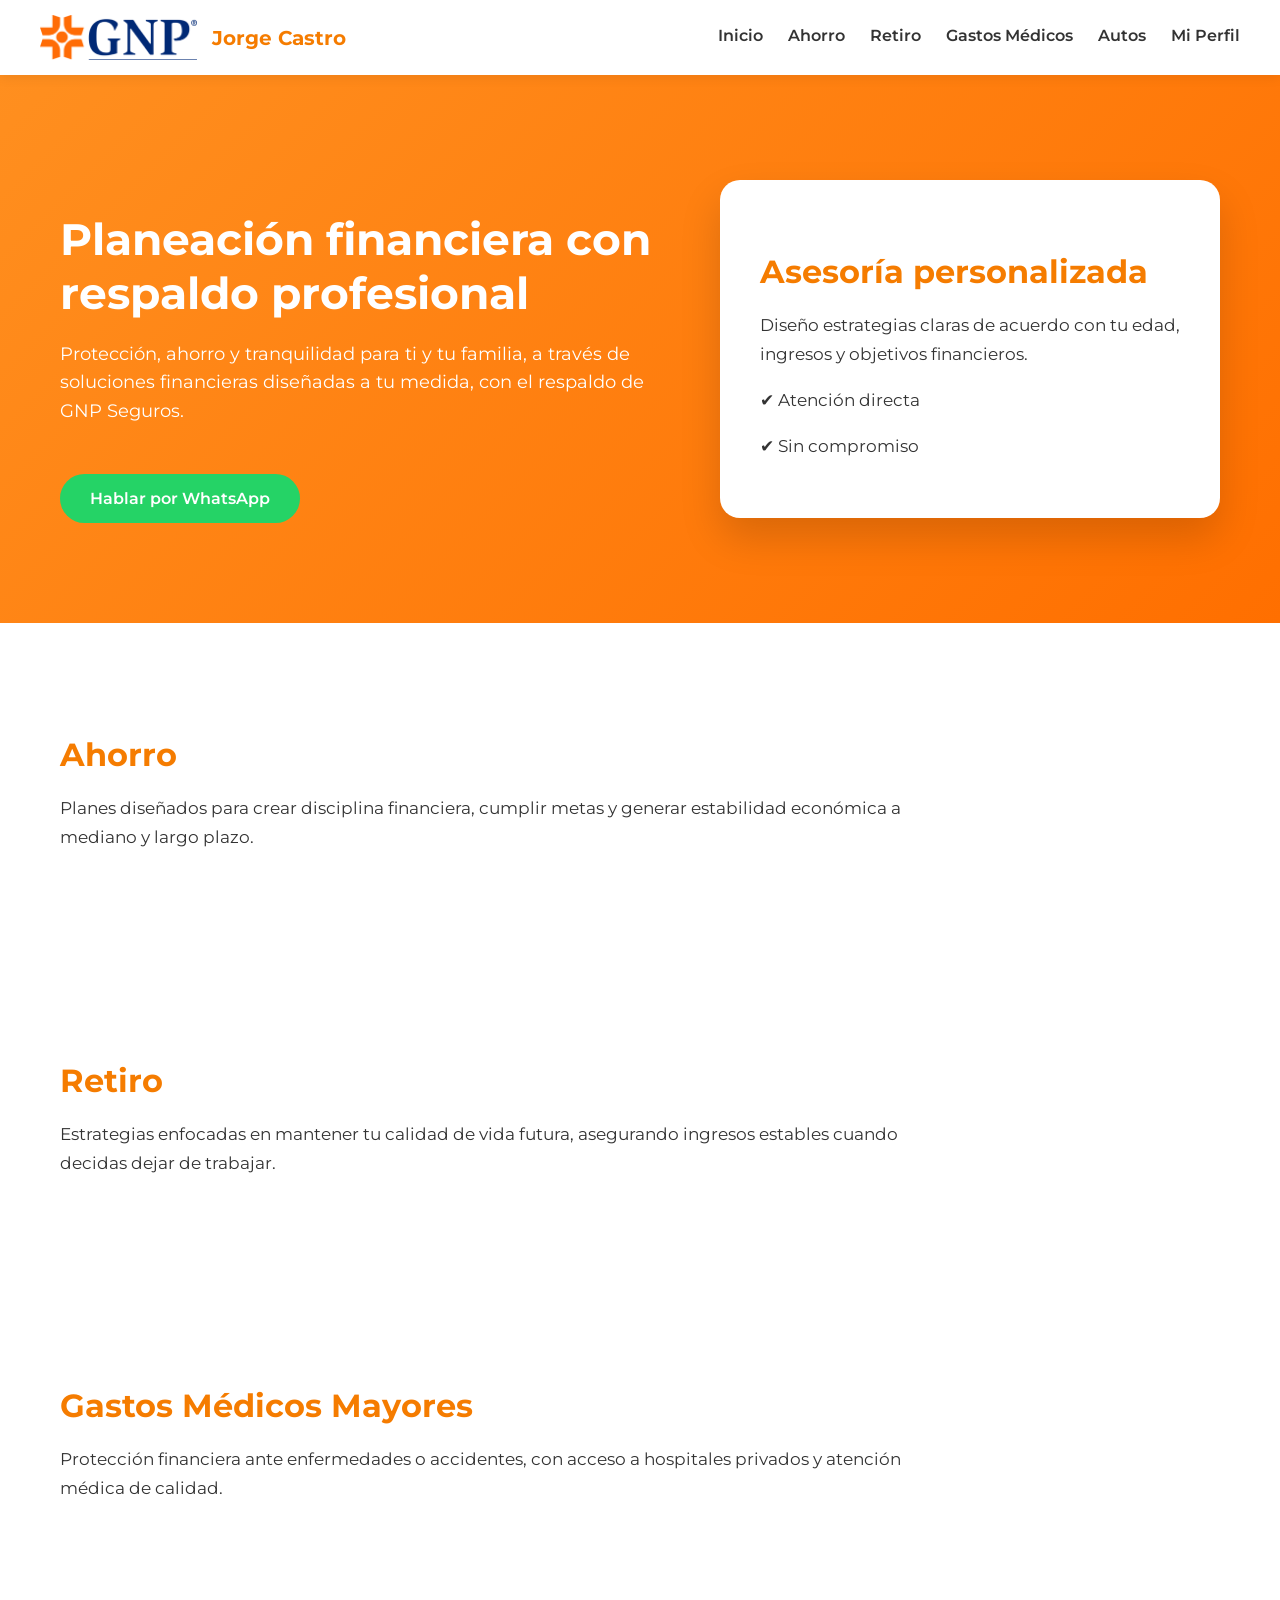
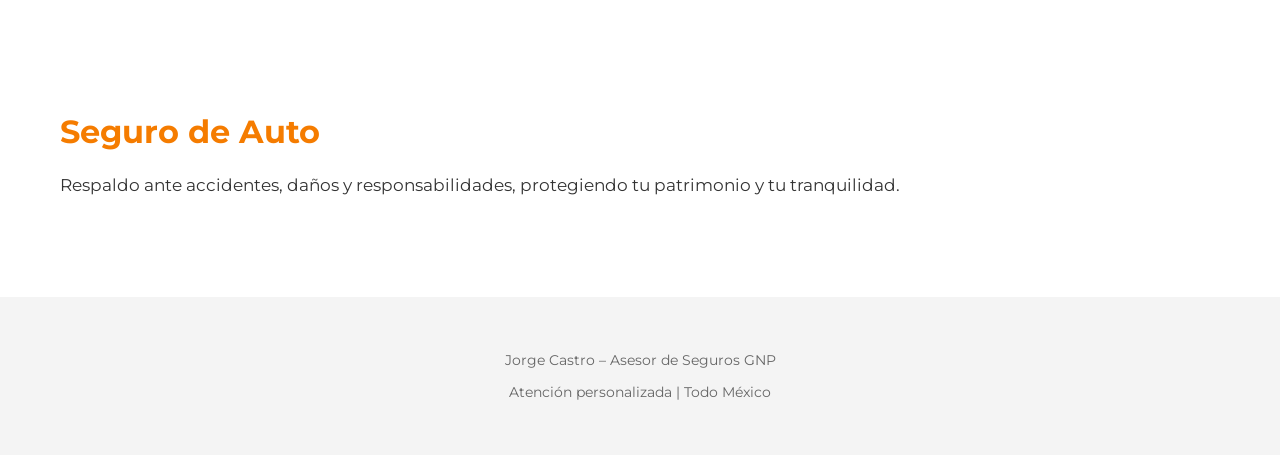
==== commit 814a56cc: "Update index.html" ====
--- a/index.html
+++ b/index.html
@@ -5,57 +5,66 @@
     <title>Jorge Castro | Asesor de Seguros GNP</title>
     <meta name="viewport" content="width=device-width, initial-scale=1.0">
 
-    <!-- SEO básico -->
+    <!-- SEO -->
     <meta name="description" content="Jorge Castro, Asesor de Seguros GNP. Planeación financiera, ahorro, retiro, gastos médicos y seguros de auto. Atención personalizada.">
     <meta name="keywords" content="GNP, seguros, ahorro, retiro, gastos médicos, seguro de auto, asesor GNP">
 
-    <!-- Google Font -->
+    <!-- Fuente -->
     <link href="https://fonts.googleapis.com/css2?family=Montserrat:wght@400;600;700&display=swap" rel="stylesheet">
 
     <style>
         body {
             margin: 0;
             font-family: 'Montserrat', sans-serif;
-            background-color: #ffffff;
             color: #333;
-        }
-
+            background: #fff;
+        }
+
+        /* HEADER */
         header {
-            background: #ffffff;
-            padding: 20px 60px;
+            background: white;
+            padding: 15px 40px;
             display: flex;
             justify-content: space-between;
             align-items: center;
-            box-shadow: 0 2px 10px rgba(0,0,0,0.05);
+            box-shadow: 0 2px 12px rgba(0,0,0,0.08);
             position: sticky;
             top: 0;
             z-index: 100;
         }
 
         header h1 {
+            font-size: 20px;
+            margin: 0;
             color: #f57c00;
-            font-size: 22px;
-            margin: 0;
+        }
+
+        nav {
+            display: flex;
+            gap: 25px;
         }
 
         nav a {
-            margin-left: 25px;
             text-decoration: none;
+            font-weight: 600;
             color: #333;
-            font-weight: 600;
+            padding-bottom: 5px;
         }
 
         nav a:hover {
             color: #f57c00;
-        }
-
+            border-bottom: 2px solid #f57c00;
+        }
+
+        /* HERO */
         .hero {
             background: linear-gradient(135deg, #ff8f1f, #ff6f00);
-            color: #fff;
+            color: white;
             padding: 100px 60px;
             display: flex;
             justify-content: space-between;
             align-items: center;
+            gap: 40px;
         }
 
         .hero-text {
@@ -76,7 +85,7 @@
             display: inline-block;
             margin-top: 30px;
             background: #25D366;
-            color: #fff;
+            color: white;
             padding: 15px 30px;
             border-radius: 30px;
             text-decoration: none;
@@ -84,13 +93,15 @@
         }
 
         .card {
-            background: #fff;
+            background: white;
             border-radius: 20px;
             padding: 40px;
             max-width: 420px;
             box-shadow: 0 20px 40px rgba(0,0,0,0.15);
-        }
-
+            color: #333;
+        }
+
+        /* SECCIONES */
         section {
             padding: 80px 60px;
         }
@@ -120,53 +131,18 @@
 <body>
 
 <header>
-    /* HEADER */
-header {
-  background: white;
-  padding: 15px 40px;
-  display: flex;
-  justify-content: space-between;
-  align-items: center;
-  box-shadow: 0 2px 12px rgba(0,0,0,0.08);
-}
-
-/* LOGO Y NOMBRE */
-header h1 {
-  font-size: 20px;
-  margin: 0;
-  color: #003a8f;
-}
-
-/* MENU */
-nav {
-  display: flex;
-  gap: 25px;
-}
-
-nav a {
-  text-decoration: none;
-  font-weight: 600;
-  color: #333;
-  padding-bottom: 5px;
-}
-
-nav a:hover {
-  color: #ff7a00;
-  border-bottom: 2px solid #ff7a00;
-}
-
-   <div style="display:flex; align-items:center; gap:15px;">
-    <img src="logo-gnp.png" alt="GNP Seguros" style="height:45px;">
-    <h1>Jorge Castro</h1>
-</div>
- <nav>
-  <a href="index.html">Inicio</a>
-  <a href="ahorro.html">Ahorro</a>
-  <a href="retiro.html">Retiro</a>
-  <a href="gastos-medicos.html">Gastos Médicos</a>
-  <a href="autos.html">Autos</a>
-  <a href="perfil.html">Mi Perfil</a>
-</nav>
+    <div style="display:flex; align-items:center; gap:15px;">
+        <img src="logo-gnp.png" alt="GNP Seguros" style="height:45px;">
+        <h1>Jorge Castro</h1>
+    </div>
+
+    <nav>
+        <a href="index.html">Inicio</a>
+        <a href="ahorro.html">Ahorro</a>
+        <a href="retiro.html">Retiro</a>
+        <a href="gastos-medicos.html">Gastos Médicos</a>
+        <a href="autos.html">Autos</a>
+        <a href="perfil.html">Mi Perfil</a>
     </nav>
 </header>
 
@@ -195,43 +171,35 @@
     </div>
 </section>
 
-<section id="ahorro">
+<section>
     <h3>Ahorro</h3>
     <p>
-        Los planes de ahorro están pensados para ayudarte a construir
-        un futuro sólido mediante aportaciones programadas que se adaptan
-        a tus posibilidades. Son ideales para crear hábitos financieros,
-        cumplir metas importantes y generar estabilidad económica a largo plazo,
-        siempre con respaldo y disciplina.
-    </p>
-</section>
-
-<section id="retiro">
+        Planes diseñados para crear disciplina financiera, cumplir metas
+        y generar estabilidad económica a mediano y largo plazo.
+    </p>
+</section>
+
+<section>
     <h3>Retiro</h3>
     <p>
-        Planear el retiro con anticipación permite mantener tu calidad de vida
-        cuando llegue el momento de dejar de trabajar. A través de una estrategia
-        adecuada, puedes generar ingresos futuros que te brinden tranquilidad,
-        independencia y seguridad financiera.
-    </p>
-</section>
-
-<section id="gastos">
+        Estrategias enfocadas en mantener tu calidad de vida futura,
+        asegurando ingresos estables cuando decidas dejar de trabajar.
+    </p>
+</section>
+
+<section>
     <h3>Gastos Médicos Mayores</h3>
     <p>
-        Contar con un seguro de gastos médicos te protege ante imprevistos
-        que pueden afectar seriamente tu patrimonio. Es una herramienta
-        fundamental para acceder a atención médica privada y recibir apoyo
-        financiero en momentos importantes para tu salud y la de tu familia.
-    </p>
-</section>
-
-<section id="autos">
+        Protección financiera ante enfermedades o accidentes,
+        con acceso a hospitales privados y atención médica de calidad.
+    </p>
+</section>
+
+<section>
     <h3>Seguro de Auto</h3>
     <p>
-        Proteger tu vehículo es proteger tu patrimonio. Un seguro de auto
-        brinda respaldo ante accidentes, daños a terceros y situaciones
-        inesperadas, permitiéndote conducir con mayor tranquilidad en tu día a día.
+        Respaldo ante accidentes, daños y responsabilidades,
+        protegiendo tu patrimonio y tu tranquilidad.
     </p>
 </section>
 
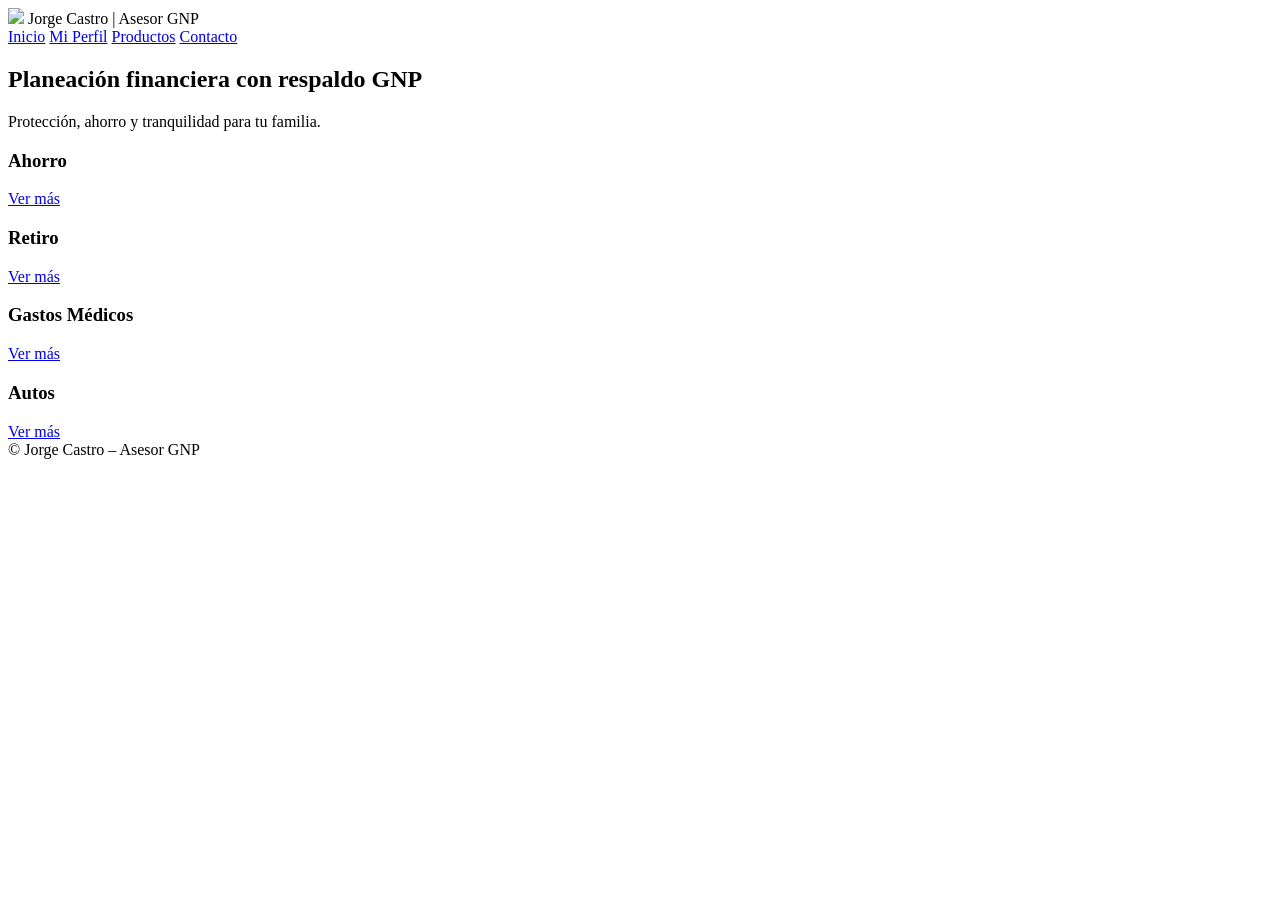
==== commit 3f342e25: "Update index.html" ====
--- a/index.html
+++ b/index.html
@@ -1,212 +1,44 @@
 <!DOCTYPE html>
 <html lang="es">
 <head>
-    <meta charset="UTF-8">
-    <title>Jorge Castro | Asesor de Seguros GNP</title>
-    <meta name="viewport" content="width=device-width, initial-scale=1.0">
-
-    <!-- SEO -->
-    <meta name="description" content="Jorge Castro, Asesor de Seguros GNP. Planeación financiera, ahorro, retiro, gastos médicos y seguros de auto. Atención personalizada.">
-    <meta name="keywords" content="GNP, seguros, ahorro, retiro, gastos médicos, seguro de auto, asesor GNP">
-
-    <!-- Fuente -->
-    <link href="https://fonts.googleapis.com/css2?family=Montserrat:wght@400;600;700&display=swap" rel="stylesheet">
-
-    <style>
-        body {
-            margin: 0;
-            font-family: 'Montserrat', sans-serif;
-            color: #333;
-            background: #fff;
-        }
-
-        /* HEADER */
-        header {
-            background: white;
-            padding: 15px 40px;
-            display: flex;
-            justify-content: space-between;
-            align-items: center;
-            box-shadow: 0 2px 12px rgba(0,0,0,0.08);
-            position: sticky;
-            top: 0;
-            z-index: 100;
-        }
-
-        header h1 {
-            font-size: 20px;
-            margin: 0;
-            color: #f57c00;
-        }
-
-        nav {
-            display: flex;
-            gap: 25px;
-        }
-
-        nav a {
-            text-decoration: none;
-            font-weight: 600;
-            color: #333;
-            padding-bottom: 5px;
-        }
-
-        nav a:hover {
-            color: #f57c00;
-            border-bottom: 2px solid #f57c00;
-        }
-
-        /* HERO */
-        .hero {
-            background: linear-gradient(135deg, #ff8f1f, #ff6f00);
-            color: white;
-            padding: 100px 60px;
-            display: flex;
-            justify-content: space-between;
-            align-items: center;
-            gap: 40px;
-        }
-
-        .hero-text {
-            max-width: 600px;
-        }
-
-        .hero-text h2 {
-            font-size: 44px;
-            margin-bottom: 20px;
-        }
-
-        .hero-text p {
-            font-size: 18px;
-            line-height: 1.6;
-        }
-
-        .btn-whatsapp {
-            display: inline-block;
-            margin-top: 30px;
-            background: #25D366;
-            color: white;
-            padding: 15px 30px;
-            border-radius: 30px;
-            text-decoration: none;
-            font-weight: 600;
-        }
-
-        .card {
-            background: white;
-            border-radius: 20px;
-            padding: 40px;
-            max-width: 420px;
-            box-shadow: 0 20px 40px rgba(0,0,0,0.15);
-            color: #333;
-        }
-
-        /* SECCIONES */
-        section {
-            padding: 80px 60px;
-        }
-
-        section h3 {
-            color: #f57c00;
-            font-size: 32px;
-            margin-bottom: 20px;
-        }
-
-        section p {
-            font-size: 17px;
-            line-height: 1.7;
-            max-width: 900px;
-        }
-
-        footer {
-            background: #f4f4f4;
-            padding: 40px;
-            text-align: center;
-            font-size: 14px;
-            color: #666;
-        }
-    </style>
+<meta charset="UTF-8">
+<title>Jorge Castro | Asesor GNP</title>
+<meta name="viewport" content="width=device-width, initial-scale=1.0">
+<link rel="stylesheet" href="css/estilos.css">
 </head>
 
 <body>
 
-<header>
-    <div style="display:flex; align-items:center; gap:15px;">
-        <img src="logo-gnp.png" alt="GNP Seguros" style="height:45px;">
-        <h1>Jorge Castro</h1>
-    </div>
+<!-- HEADER -->
+<header class="main-header">
+  <div class="logo-area">
+    <img src="img/logo-gnp.png">
+    <span>Jorge Castro | Asesor GNP</span>
+  </div>
 
-    <nav>
-        <a href="index.html">Inicio</a>
-        <a href="ahorro.html">Ahorro</a>
-        <a href="retiro.html">Retiro</a>
-        <a href="gastos-medicos.html">Gastos Médicos</a>
-        <a href="autos.html">Autos</a>
-        <a href="perfil.html">Mi Perfil</a>
-    </nav>
+  <nav class="main-nav">
+    <a href="index.html">Inicio</a>
+    <a href="perfil.html">Mi Perfil</a>
+    <a href="productos.html">Productos</a>
+    <a href="contacto.html" class="btn-contacto">Contacto</a>
+  </nav>
 </header>
 
+<!-- HERO -->
 <section class="hero">
-    <div class="hero-text">
-        <h2>Planeación financiera con respaldo profesional</h2>
-        <p>
-            Protección, ahorro y tranquilidad para ti y tu familia,
-            a través de soluciones financieras diseñadas a tu medida,
-            con el respaldo de GNP Seguros.
-        </p>
-
-        <a class="btn-whatsapp" href="https://wa.me/526121835809" target="_blank">
-            Hablar por WhatsApp
-        </a>
-    </div>
-
-    <div class="card">
-        <h3>Asesoría personalizada</h3>
-        <p>
-            Diseño estrategias claras de acuerdo con tu edad,
-            ingresos y objetivos financieros.
-        </p>
-        <p>✔ Atención directa</p>
-        <p>✔ Sin compromiso</p>
-    </div>
+  <h1>Planeación financiera con respaldo GNP</h1>
+  <p>Protección, ahorro y tranquilidad para tu familia.</p>
 </section>
 
-<section>
-    <h3>Ahorro</h3>
-    <p>
-        Planes diseñados para crear disciplina financiera, cumplir metas
-        y generar estabilidad económica a mediano y largo plazo.
-    </p>
+<!-- RESUMEN -->
+<section class="resumen-productos">
+  <div><h3>Ahorro</h3><a href="ahorro.html">Ver más</a></div>
+  <div><h3>Retiro</h3><a href="retiro.html">Ver más</a></div>
+  <div><h3>Gastos Médicos</h3><a href="gastos-medicos.html">Ver más</a></div>
+  <div><h3>Autos</h3><a href="autos.html">Ver más</a></div>
 </section>
 
-<section>
-    <h3>Retiro</h3>
-    <p>
-        Estrategias enfocadas en mantener tu calidad de vida futura,
-        asegurando ingresos estables cuando decidas dejar de trabajar.
-    </p>
-</section>
-
-<section>
-    <h3>Gastos Médicos Mayores</h3>
-    <p>
-        Protección financiera ante enfermedades o accidentes,
-        con acceso a hospitales privados y atención médica de calidad.
-    </p>
-</section>
-
-<section>
-    <h3>Seguro de Auto</h3>
-    <p>
-        Respaldo ante accidentes, daños y responsabilidades,
-        protegiendo tu patrimonio y tu tranquilidad.
-    </p>
-</section>
-
-<footer>
-    <p>Jorge Castro – Asesor de Seguros GNP</p>
-    <p>Atención personalizada | Todo México</p>
-</footer>
-
+<footer>© Jorge Castro – Asesor GNP</footer>
 </body>
 </html>
+
